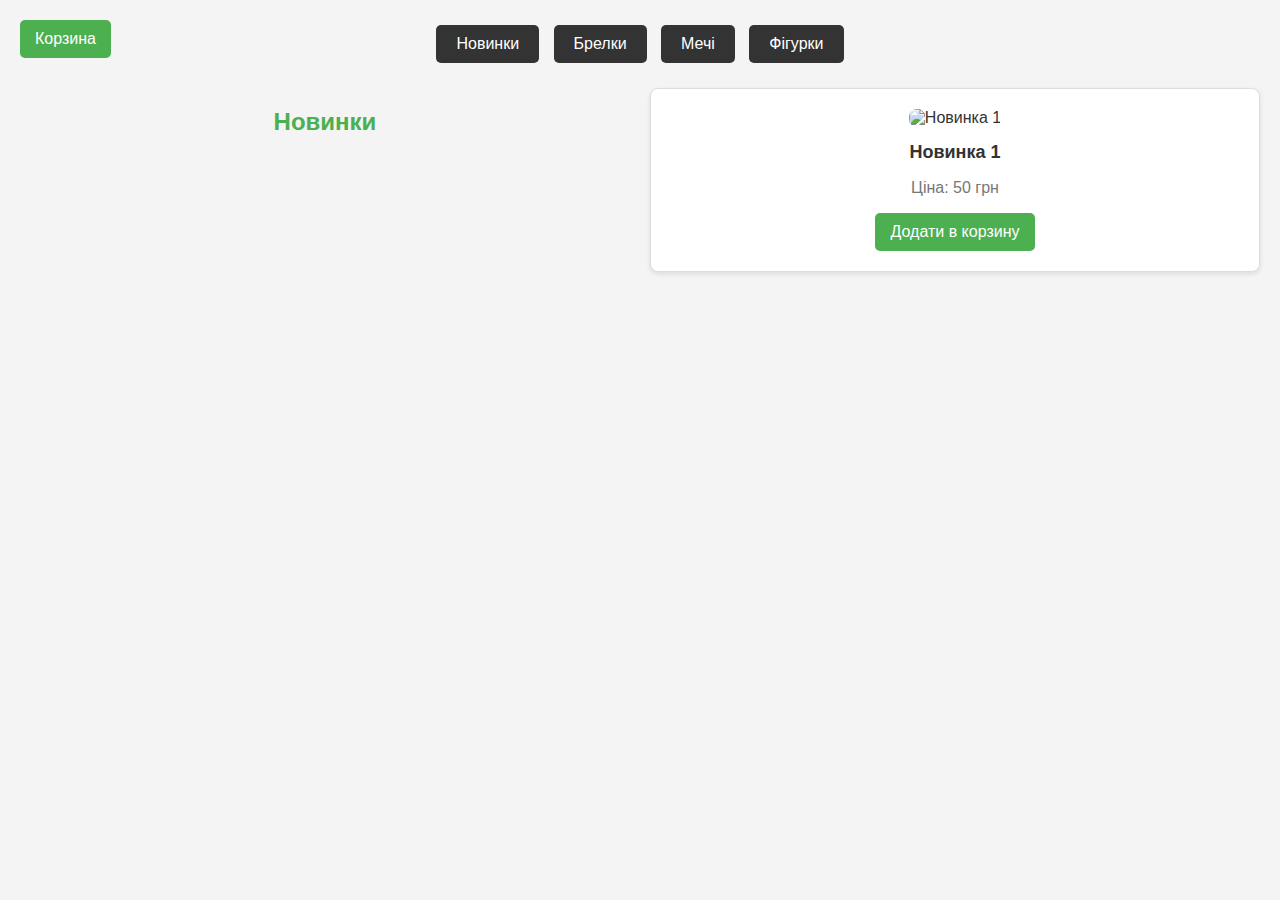
==== index.html @ 8b18065f "Update index.html" ====
<!DOCTYPE html>
<html lang="en">
<head>
    <meta charset="UTF-8">
    <meta name="viewport" content="width=device-width, initial-scale=1.0">
    <title>Магазин</title>
    <style>
        /* Основні стилі */
        body {
            font-family: Arial, sans-serif;
            margin: 0;
            padding: 0;
            background-color: #f4f4f4;
            color: #333;
        }

        h2 {
            color: #4CAF50;
            text-align: center;
            margin-top: 20px;
        }

        .category.active {
            display: grid;
            grid-template-columns: repeat(auto-fit, minmax(200px, 1fr));
            gap: 20px;
            margin: 20px;
        }

        .category {
            display: none;
        }

        .product {
            background-color: #fff;
            border: 1px solid #ddd;
            border-radius: 8px;
            box-shadow: 0 2px 5px rgba(0, 0, 0, 0.1);
            padding: 20px;
            text-align: center;
        }

        .product img {
            max-width: 100%;
            height: auto;
            border-radius: 8px;
        }

        .product h3 {
            font-size: 18px;
            margin: 15px 0 10px;
            color: #333;
        }

        .product p {
            color: #777;
        }

        .product button {
            background-color: #4CAF50;
            color: white;
            border: none;
            padding: 10px 15px;
            cursor: pointer;
            border-radius: 5px;
            font-size: 16px;
        }

        .product button:hover {
            background-color: #45a049;
        }

        /* Категорії кнопки */
        #categories {
            text-align: center;
            margin-top: 20px;
        }

        #categories button {
            background-color: #333;
            color: white;
            border: none;
            padding: 10px 20px;
            cursor: pointer;
            margin: 5px;
            border-radius: 5px;
            font-size: 16px;
        }

        #categories button:hover {
            background-color: #555;
        }

        /* Корзина */
        .cart {
            position: fixed;
            top: 20px;
            right: 20px;
            background-color: #fff;
            border: 1px solid #ddd;
            border-radius: 8px;
            padding: 20px;
            box-shadow: 0 2px 10px rgba(0, 0, 0, 0.2);
            width: 250px;
            display: none;
            z-index: 10;
        }

        .cart h2 {
            color: #4CAF50;
            margin: 0 0 10px;
            font-size: 20px;
        }

        .cart-item {
            margin-bottom: 10px;
            display: flex;
            justify-content: space-between;
            align-items: center;
        }

        .cart-item p {
            margin: 0;
            font-size: 14px;
        }

        .cart-button {
            position: fixed;
            top: 20px;
            left: 20px;
            background-color: #4CAF50;
            color: white;
            border: none;
            padding: 10px 15px;
            cursor: pointer;
            border-radius: 5px;
            font-size: 16px;
        }

        .cart-button:hover {
            background-color: #45a049;
        }

        .total {
            font-weight: bold;
            margin-top: 20px;
        }
    </style>
</head>
<body>

<!-- Кнопка для перегляду корзини -->
<button class="cart-button" onclick="toggleCart()">Корзина</button>

<!-- Розділ для категорій -->
<div id="categories">
    <button onclick="showCategory('new')">Новинки</button>
    <button onclick="showCategory('keychains')">Брелки</button>
    <button onclick="showCategory('swords')">Мечі</button>
    <button onclick="showCategory('figures')">Фігурки</button>
</div>

<!-- Корзина -->
<div class="cart" id="cart">
    <h2>Корзина</h2>
    <div id="cart-items"></div>
    <p class="total"><strong>Загальна сума:</strong> <span id="total-price">0 грн</span></p>
</div>

<!-- Категорії товарів -->
<div id="new" class="category active">
    <h2>Новинки</h2>
    <div class="products">
        <div class="product">
            <img src="https://via.placeholder.com/150" alt="Новинка 1">
            <h3>Новинка 1</h3>
            <p>Ціна: 50 грн</p>
            <button onclick="addToCart('Новинка 1', 50)">Додати в корзину</button>
        </div>
    </div>
</div>

<div id="keychains" class="category">
    <h2>Брелки</h2>
    <div class="products">
        <!-- Товари з категорії "Брелки" -->
        <div class="product">
            <img src="https://via.placeholder.com/150" alt="Фотоапарат">
            <h3>Фотоапарат</h3>
            <p>Ціна: 20 грн</p>
            <button onclick="addToCart('Фотоапарат', 20)">Додати в корзину</button>
        </div>
        <div class="product">
            <img src="https://via.placeholder.com/150" alt="Молот Тора">
            <h3>Молот Тора</h3>
            <p>Ціна: 15 грн</p>
            <button onclick="addToCart('Молот Тора', 15)">Додати в корзину</button>
        </div>
        <!-- Додай інші товари тут -->
    </div>
</div>

<div id="swords" class="category">
    <h2>Мечі</h2>
    <div class="products">
        <!-- Товари з категорії "Мечі" -->
        <div class="product">
            <img src="https://via.placeholder.com/150" alt="Меч 1">
            <h3>Меч 1</h3>
            <p>Ціна: 100 грн</p>
            <button onclick="addToCart('Меч 1', 100)">Додати в корзину</button>
        </div>
    </div>
</div>

<div id="figures" class="category">
    <h2>Фігурки</h2>
    <div class="products">
        <!-- Товари з категорії "Фігурки" -->
        <div class="product">
            <img src="https://via.placeholder.com/150" alt="Фігурка 1">
            <h3>Фігурка 1</h3>
            <п>Ціна: 200 грн</п>
            <button onclick="addToCart('Фігурка 1', 200)">Додати в корзину</button>
        </div>
    </div>
</div>

<script>
    let cart = [];

    function showCategory(categoryId) {
        let categories = document.querySelectorAll('.category');
        categories.forEach(category => {
            category.classList.remove('active');
        });
        document.getElementById(categoryId).classList.add('active');
    }

    function toggleCart() {
        let cartElement = document.getElementById('cart');
        if (cartElement.style.display === 'none') {
            cartElement.style.display = 'block';
        } else {
            cartElement.style.display = 'none';
        }
    }

    function addToCart(itemName, itemPrice) {
        cart.push({ name: itemName, price: itemPrice });
        updateCart();
    }

    function updateCart() {
        let cartItems = document.getElementById('cart-items');
        cartItems.innerHTML = ''; // Очистити корзину перед оновленням
        let totalPrice = 0;

        cart.forEach(item => {
            let cartItem = document.createElement('div');
            cartItem.classList.add('cart-item');
            cartItem.innerHTML = `<p>${item.name}</p><p>${item.price} грн</p>`;
            cartItems.appendChild(cartItem);
            totalPrice += item.price;
        });

        document.getElementById('total-price').innerText = totalPrice + ' грн';
    }

    // Встановлюємо "Новинки" активною категорією при завантаженні сторінки
    document.addEventListener("DOMContentLoaded", function () {
        showCategory('new');
    });
</script>

</body>
</html>
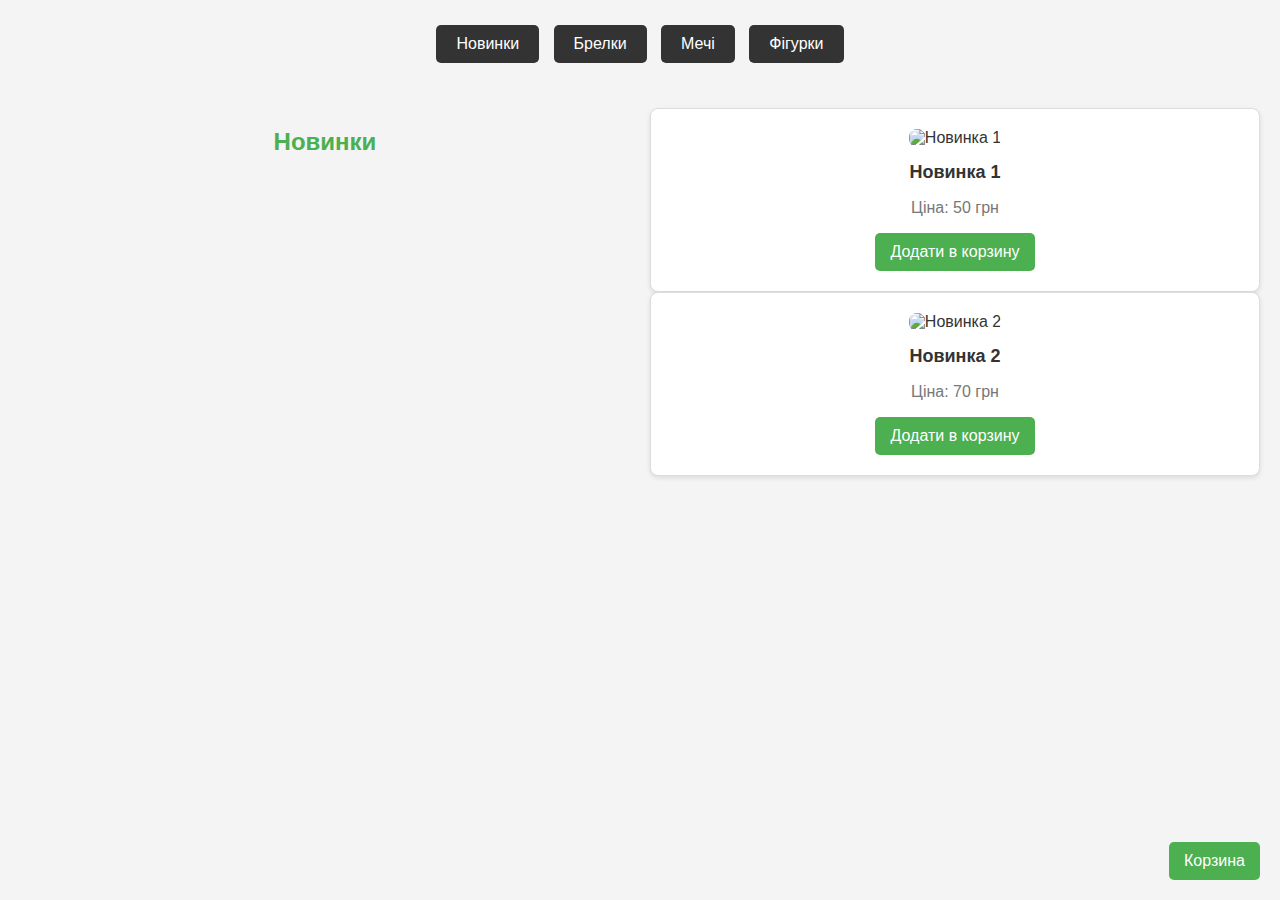
==== commit 8f26be53: "Update index.html" ====
--- a/index.html
+++ b/index.html
@@ -74,6 +74,7 @@
         #categories {
             text-align: center;
             margin-top: 20px;
+            padding-bottom: 20px;
         }
 
         #categories button {
@@ -94,7 +95,7 @@
         /* Корзина */
         .cart {
             position: fixed;
-            top: 20px;
+            top: 100px;
             right: 20px;
             background-color: #fff;
             border: 1px solid #ddd;
@@ -126,8 +127,8 @@
 
         .cart-button {
             position: fixed;
-            top: 20px;
-            left: 20px;
+            bottom: 20px;
+            right: 20px;
             background-color: #4CAF50;
             color: white;
             border: none;
@@ -135,6 +136,7 @@
             cursor: pointer;
             border-radius: 5px;
             font-size: 16px;
+            z-index: 100;
         }
 
         .cart-button:hover {
@@ -177,13 +179,18 @@
             <p>Ціна: 50 грн</p>
             <button onclick="addToCart('Новинка 1', 50)">Додати в корзину</button>
         </div>
+        <div class="product">
+            <img src="https://via.placeholder.com/150" alt="Новинка 2">
+            <h3>Новинка 2</h3>
+            <p>Ціна: 70 грн</p>
+            <button onclick="addToCart('Новинка 2', 70)">Додати в корзину</button>
+        </div>
     </div>
 </div>
 
 <div id="keychains" class="category">
     <h2>Брелки</h2>
     <div class="products">
-        <!-- Товари з категорії "Брелки" -->
         <div class="product">
             <img src="https://via.placeholder.com/150" alt="Фотоапарат">
             <h3>Фотоапарат</h3>
@@ -196,27 +203,42 @@
             <p>Ціна: 15 грн</p>
             <button onclick="addToCart('Молот Тора', 15)">Додати в корзину</button>
         </div>
-        <!-- Додай інші товари тут -->
+        <div class="product">
+            <img src="https://via.placeholder.com/150" alt="Batman">
+            <h3>Batman</h3>
+            <p>Ціна: 15 грн</p>
+            <button onclick="addToCart('Batman', 15)">Додати в корзину</button>
+        </div>
+        <div class="product">
+            <img src="https://via.placeholder.com/150" alt="Кріпер">
+            <h3>Кріпер</h3>
+            <p>Ціна: 25 грн</p>
+            <button onclick="addToCart('Кріпер', 25)">Додати в корзину</button>
+        </div>
     </div>
 </div>
 
 <div id="swords" class="category">
     <h2>Мечі</h2>
     <div class="products">
-        <!-- Товари з категорії "Мечі" -->
         <div class="product">
             <img src="https://via.placeholder.com/150" alt="Меч 1">
             <h3>Меч 1</h3>
             <p>Ціна: 100 грн</p>
             <button onclick="addToCart('Меч 1', 100)">Додати в корзину</button>
         </div>
+        <div class="product">
+            <img src="https://via.placeholder.com/150" alt="Меч 2">
+            <h3>Меч 2</h3>
+            <п>Ціна: 120 грн</п>
+            <button onclick="addToCart('Меч 2', 120)">Додати в корзину</button>
+        </div>
     </div>
 </div>
 
 <div id="figures" class="category">
     <h2>Фігурки</h2>
     <div class="products">
-        <!-- Товари з категорії "Фігурки" -->
         <div class="product">
             <img src="https://via.placeholder.com/150" alt="Фігурка 1">
             <h3>Фігурка 1</h3>
@@ -239,7 +261,7 @@
 
     function toggleCart() {
         let cartElement = document.getElementById('cart');
-        if (cartElement.style.display === 'none') {
+        if (cartElement.style.display === 'none' || cartElement.style.display === '') {
             cartElement.style.display = 'block';
         } else {
             cartElement.style.display = 'none';
@@ -267,8 +289,8 @@
         document.getElementById('total-price').innerText = totalPrice + ' грн';
     }
 
-    // Встановлюємо "Новинки" активною категорією при завантаженні сторінки
-    document.addEventListener("DOMContentLoaded", function () {
+    // Встановлюємо категорію "Новинки" як активну за замовчуванням
+    document.addEventListener('DOMContentLoaded', () => {
         showCategory('new');
     });
 </script>
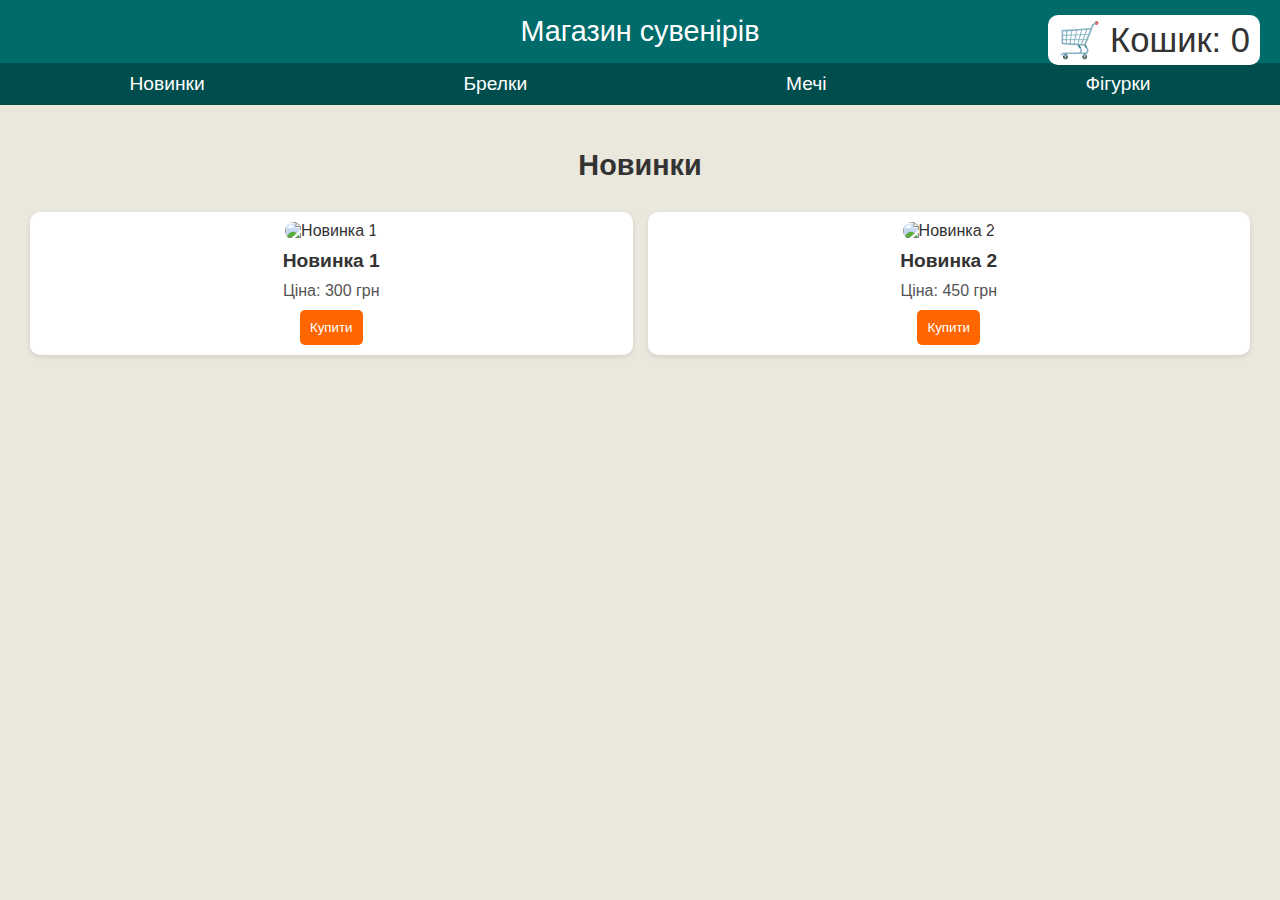
==== commit b99a2c00: "Update index.html" ====
--- a/index.html
+++ b/index.html
@@ -3,187 +3,127 @@
 <head>
     <meta charset="UTF-8">
     <meta name="viewport" content="width=device-width, initial-scale=1.0">
-    <title>Магазин</title>
+    <title>Магазин сувенірів</title>
     <style>
-        /* Основні стилі */
         body {
             font-family: Arial, sans-serif;
             margin: 0;
             padding: 0;
-            background-color: #f4f4f4;
+            background-color: #eae7dc;
             color: #333;
         }
-
-        h2 {
-            color: #4CAF50;
+        header {
+            background-color: #006b6b;
+            color: #fff;
+            padding: 15px;
             text-align: center;
-            margin-top: 20px;
+            font-size: 1.8em;
+            position: relative;
         }
-
-        .category.active {
-            display: grid;
-            grid-template-columns: repeat(auto-fit, minmax(200px, 1fr));
-            gap: 20px;
-            margin: 20px;
+        nav {
+            display: flex;
+            justify-content: space-around;
+            background-color: #004d4d;
+            padding: 10px 0;
         }
-
+        nav a {
+            color: white;
+            text-decoration: none;
+            font-size: 1.2em;
+            cursor: pointer;
+        }
+        nav a:hover {
+            color: #ffcc00;
+        }
+        .cart {
+            position: absolute;
+            top: 15px;
+            right: 20px;
+            font-size: 1.2em;
+            background-color: #fff;
+            padding: 5px 10px;
+            border-radius: 10px;
+            color: #333;
+        }
         .category {
+            padding: 20px;
+            text-align: center;
             display: none;
         }
-
+        .category.active {
+            display: block;
+        }
+        .category h2 {
+            font-size: 1.8em;
+            margin-bottom: 20px;
+        }
+        .products {
+            display: grid;
+            grid-template-columns: repeat(auto-fit, minmax(150px, 1fr));
+            gap: 15px;
+            padding: 10px;
+        }
         .product {
-            background-color: #fff;
-            border: 1px solid #ddd;
-            border-radius: 8px;
-            box-shadow: 0 2px 5px rgba(0, 0, 0, 0.1);
-            padding: 20px;
+            background-color: #ffffff;
+            border-radius: 10px;
+            box-shadow: 0 2px 5px rgba(0,0,0,0.1);
+            padding: 10px;
             text-align: center;
         }
-
         .product img {
             max-width: 100%;
             height: auto;
-            border-radius: 8px;
+            border-radius: 10px;
         }
-
         .product h3 {
-            font-size: 18px;
-            margin: 15px 0 10px;
-            color: #333;
+            font-size: 1.2em;
+            margin: 10px 0;
         }
-
         .product p {
-            color: #777;
+            font-size: 1em;
+            margin: 10px 0;
+            color: #555;
         }
-
         .product button {
-            background-color: #4CAF50;
+            background-color: #ff6600;
             color: white;
             border: none;
-            padding: 10px 15px;
+            padding: 10px;
+            border-radius: 5px;
             cursor: pointer;
-            border-radius: 5px;
-            font-size: 16px;
         }
-
         .product button:hover {
-            background-color: #45a049;
-        }
-
-        /* Категорії кнопки */
-        #categories {
-            text-align: center;
-            margin-top: 20px;
-            padding-bottom: 20px;
-        }
-
-        #categories button {
-            background-color: #333;
-            color: white;
-            border: none;
-            padding: 10px 20px;
-            cursor: pointer;
-            margin: 5px;
-            border-radius: 5px;
-            font-size: 16px;
-        }
-
-        #categories button:hover {
-            background-color: #555;
-        }
-
-        /* Корзина */
-        .cart {
-            position: fixed;
-            top: 100px;
-            right: 20px;
-            background-color: #fff;
-            border: 1px solid #ddd;
-            border-radius: 8px;
-            padding: 20px;
-            box-shadow: 0 2px 10px rgba(0, 0, 0, 0.2);
-            width: 250px;
-            display: none;
-            z-index: 10;
-        }
-
-        .cart h2 {
-            color: #4CAF50;
-            margin: 0 0 10px;
-            font-size: 20px;
-        }
-
-        .cart-item {
-            margin-bottom: 10px;
-            display: flex;
-            justify-content: space-between;
-            align-items: center;
-        }
-
-        .cart-item p {
-            margin: 0;
-            font-size: 14px;
-        }
-
-        .cart-button {
-            position: fixed;
-            bottom: 20px;
-            right: 20px;
-            background-color: #4CAF50;
-            color: white;
-            border: none;
-            padding: 10px 15px;
-            cursor: pointer;
-            border-radius: 5px;
-            font-size: 16px;
-            z-index: 100;
-        }
-
-        .cart-button:hover {
-            background-color: #45a049;
-        }
-
-        .total {
-            font-weight: bold;
-            margin-top: 20px;
+            background-color: #ff9933;
         }
     </style>
 </head>
 <body>
 
-<!-- Кнопка для перегляду корзини -->
-<button class="cart-button" onclick="toggleCart()">Корзина</button>
+<header>Магазин сувенірів
+    <div class="cart">🛒 Кошик: <span id="cart-count">0</span></div>
+</header>
 
-<!-- Розділ для категорій -->
-<div id="categories">
-    <button onclick="showCategory('new')">Новинки</button>
-    <button onclick="showCategory('keychains')">Брелки</button>
-    <button onclick="showCategory('swords')">Мечі</button>
-    <button onclick="showCategory('figures')">Фігурки</button>
-</div>
+<nav>
+    <a onclick="showCategory('new')">Новинки</a>
+    <a onclick="showCategory('keychains')">Брелки</a>
+    <a onclick="showCategory('swords')">Мечі</a>
+    <a onclick="showCategory('figures')">Фігурки</a>
+</nav>
 
-<!-- Корзина -->
-<div class="cart" id="cart">
-    <h2>Корзина</h2>
-    <div id="cart-items"></div>
-    <p class="total"><strong>Загальна сума:</strong> <span id="total-price">0 грн</span></p>
-</div>
-
-<!-- Категорії товарів -->
 <div id="new" class="category active">
     <h2>Новинки</h2>
     <div class="products">
         <div class="product">
             <img src="https://via.placeholder.com/150" alt="Новинка 1">
             <h3>Новинка 1</h3>
-            <p>Ціна: 50 грн</p>
-            <button onclick="addToCart('Новинка 1', 50)">Додати в корзину</button>
+            <p>Ціна: 300 грн</p>
+            <button onclick="addToCart()">Купити</button>
         </div>
         <div class="product">
             <img src="https://via.placeholder.com/150" alt="Новинка 2">
             <h3>Новинка 2</h3>
-            <p>Ціна: 70 грн</p>
-            <button onclick="addToCart('Новинка 2', 70)">Додати в корзину</button>
+            <p>Ціна: 450 грн</p>
+            <button onclick="addToCart()">Купити</button>
         </div>
     </div>
 </div>
@@ -191,66 +131,25 @@
 <div id="keychains" class="category">
     <h2>Брелки</h2>
     <div class="products">
-        <div class="product">
-            <img src="https://via.placeholder.com/150" alt="Фотоапарат">
-            <h3>Фотоапарат</h3>
-            <p>Ціна: 20 грн</p>
-            <button onclick="addToCart('Фотоапарат', 20)">Додати в корзину</button>
-        </div>
-        <div class="product">
-            <img src="https://via.placeholder.com/150" alt="Молот Тора">
-            <h3>Молот Тора</h3>
-            <p>Ціна: 15 грн</p>
-            <button onclick="addToCart('Молот Тора', 15)">Додати в корзину</button>
-        </div>
-        <div class="product">
-            <img src="https://via.placeholder.com/150" alt="Batman">
-            <h3>Batman</h3>
-            <p>Ціна: 15 грн</p>
-            <button onclick="addToCart('Batman', 15)">Додати в корзину</button>
-        </div>
-        <div class="product">
-            <img src="https://via.placeholder.com/150" alt="Кріпер">
-            <h3>Кріпер</h3>
-            <p>Ціна: 25 грн</p>
-            <button onclick="addToCart('Кріпер', 25)">Додати в корзину</button>
-        </div>
+        <!-- Брелки сюди -->
     </div>
 </div>
 
 <div id="swords" class="category">
     <h2>Мечі</h2>
     <div class="products">
-        <div class="product">
-            <img src="https://via.placeholder.com/150" alt="Меч 1">
-            <h3>Меч 1</h3>
-            <p>Ціна: 100 грн</p>
-            <button onclick="addToCart('Меч 1', 100)">Додати в корзину</button>
-        </div>
-        <div class="product">
-            <img src="https://via.placeholder.com/150" alt="Меч 2">
-            <h3>Меч 2</h3>
-            <п>Ціна: 120 грн</п>
-            <button onclick="addToCart('Меч 2', 120)">Додати в корзину</button>
-        </div>
+        <!-- Мечі сюди -->
     </div>
 </div>
 
 <div id="figures" class="category">
     <h2>Фігурки</h2>
     <div class="products">
-        <div class="product">
-            <img src="https://via.placeholder.com/150" alt="Фігурка 1">
-            <h3>Фігурка 1</h3>
-            <п>Ціна: 200 грн</п>
-            <button onclick="addToCart('Фігурка 1', 200)">Додати в корзину</button>
-        </div>
+        <!-- Фігурки сюди -->
     </div>
 </div>
 
 <script>
-    let cart = [];
-
     function showCategory(categoryId) {
         let categories = document.querySelectorAll('.category');
         categories.forEach(category => {
@@ -259,38 +158,13 @@
         document.getElementById(categoryId).classList.add('active');
     }
 
-    function toggleCart() {
-        let cartElement = document.getElementById('cart');
-        if (cartElement.style.display === 'none' || cartElement.style.display === '') {
-            cartElement.style.display = 'block';
-        } else {
-            cartElement.style.display = 'none';
-        }
+    let cartCount = 0;
+    function addToCart() {
+        cartCount++;
+        document.getElementById('cart-count').textContent = cartCount;
     }
 
-    function addToCart(itemName, itemPrice) {
-        cart.push({ name: itemName, price: itemPrice });
-        updateCart();
-    }
-
-    function updateCart() {
-        let cartItems = document.getElementById('cart-items');
-        cartItems.innerHTML = ''; // Очистити корзину перед оновленням
-        let totalPrice = 0;
-
-        cart.forEach(item => {
-            let cartItem = document.createElement('div');
-            cartItem.classList.add('cart-item');
-            cartItem.innerHTML = `<p>${item.name}</p><p>${item.price} грн</p>`;
-            cartItems.appendChild(cartItem);
-            totalPrice += item.price;
-        });
-
-        document.getElementById('total-price').innerText = totalPrice + ' грн';
-    }
-
-    // Встановлюємо категорію "Новинки" як активну за замовчуванням
-    document.addEventListener('DOMContentLoaded', () => {
+    document.addEventListener("DOMContentLoaded", function () {
         showCategory('new');
     });
 </script>
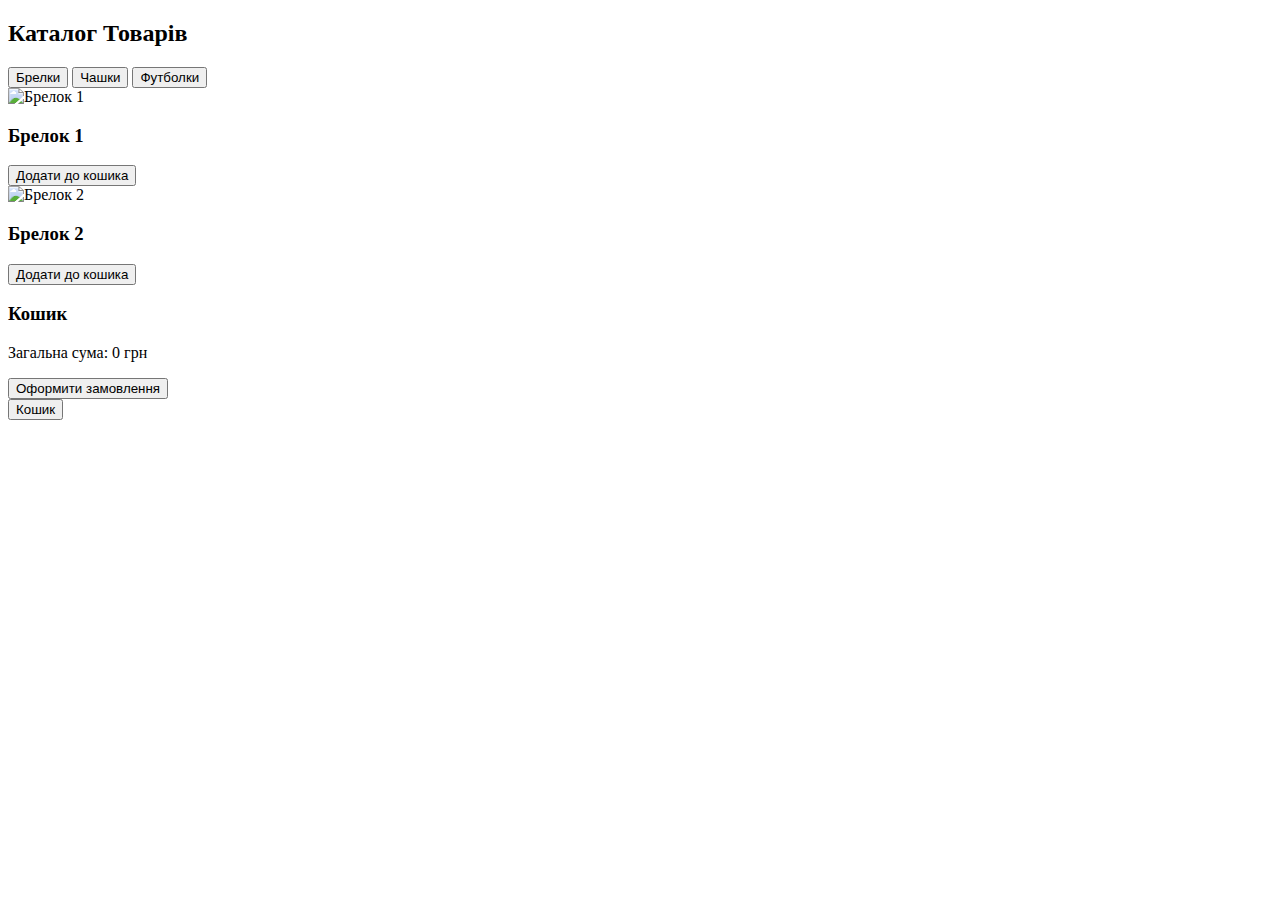
==== commit 51a015e6: "Update index.html" ====
--- a/index.html
+++ b/index.html
@@ -1,173 +1,45 @@
 <!DOCTYPE html>
-<html lang="en">
+<html lang="uk">
 <head>
     <meta charset="UTF-8">
     <meta name="viewport" content="width=device-width, initial-scale=1.0">
-    <title>Магазин сувенірів</title>
-    <style>
-        body {
-            font-family: Arial, sans-serif;
-            margin: 0;
-            padding: 0;
-            background-color: #eae7dc;
-            color: #333;
-        }
-        header {
-            background-color: #006b6b;
-            color: #fff;
-            padding: 15px;
-            text-align: center;
-            font-size: 1.8em;
-            position: relative;
-        }
-        nav {
-            display: flex;
-            justify-content: space-around;
-            background-color: #004d4d;
-            padding: 10px 0;
-        }
-        nav a {
-            color: white;
-            text-decoration: none;
-            font-size: 1.2em;
-            cursor: pointer;
-        }
-        nav a:hover {
-            color: #ffcc00;
-        }
-        .cart {
-            position: absolute;
-            top: 15px;
-            right: 20px;
-            font-size: 1.2em;
-            background-color: #fff;
-            padding: 5px 10px;
-            border-radius: 10px;
-            color: #333;
-        }
-        .category {
-            padding: 20px;
-            text-align: center;
-            display: none;
-        }
-        .category.active {
-            display: block;
-        }
-        .category h2 {
-            font-size: 1.8em;
-            margin-bottom: 20px;
-        }
-        .products {
-            display: grid;
-            grid-template-columns: repeat(auto-fit, minmax(150px, 1fr));
-            gap: 15px;
-            padding: 10px;
-        }
-        .product {
-            background-color: #ffffff;
-            border-radius: 10px;
-            box-shadow: 0 2px 5px rgba(0,0,0,0.1);
-            padding: 10px;
-            text-align: center;
-        }
-        .product img {
-            max-width: 100%;
-            height: auto;
-            border-radius: 10px;
-        }
-        .product h3 {
-            font-size: 1.2em;
-            margin: 10px 0;
-        }
-        .product p {
-            font-size: 1em;
-            margin: 10px 0;
-            color: #555;
-        }
-        .product button {
-            background-color: #ff6600;
-            color: white;
-            border: none;
-            padding: 10px;
-            border-radius: 5px;
-            cursor: pointer;
-        }
-        .product button:hover {
-            background-color: #ff9933;
-        }
-    </style>
+    <title>Неоновий Магазин</title>
+    <!-- Підключаємо CSS-файл -->
+    <link rel="stylesheet" href="style.css">
 </head>
 <body>
+    <h2>Каталог Товарів</h2>
+    
+    <div id="categories">
+        <button onclick="filterProducts('keychains')">Брелки</button>
+        <button onclick="filterProducts('mugs')">Чашки</button>
+        <button onclick="filterProducts('tshirts')">Футболки</button>
+    </div>
+    
+    <div class="products">
+        <div class="product" data-category="keychains">
+            <img src="image1.jpg" alt="Брелок 1">
+            <h3>Брелок 1</h3>
+            <button onclick="addToCart('Брелок 1', 100)">Додати до кошика</button>
+        </div>
+        <div class="product" data-category="keychains">
+            <img src="image2.jpg" alt="Брелок 2">
+            <h3>Брелок 2</h3>
+            <button onclick="addToCart('Брелок 2', 150)">Додати до кошика</button>
+        </div>
+        <!-- Інші товари -->
+    </div>
 
-<header>Магазин сувенірів
-    <div class="cart">🛒 Кошик: <span id="cart-count">0</span></div>
-</header>
+    <div class="cart">
+        <h3>Кошик</h3>
+        <div id="cart-items"></div>
+        <p id="total-price">Загальна сума: 0 грн</p>
+        <button onclick="checkout()">Оформити замовлення</button>
+    </div>
 
-<nav>
-    <a onclick="showCategory('new')">Новинки</a>
-    <a onclick="showCategory('keychains')">Брелки</a>
-    <a onclick="showCategory('swords')">Мечі</a>
-    <a onclick="showCategory('figures')">Фігурки</a>
-</nav>
+    <button class="cart-button" onclick="toggleCart()">Кошик</button>
 
-<div id="new" class="category active">
-    <h2>Новинки</h2>
-    <div class="products">
-        <div class="product">
-            <img src="https://via.placeholder.com/150" alt="Новинка 1">
-            <h3>Новинка 1</h3>
-            <p>Ціна: 300 грн</p>
-            <button onclick="addToCart()">Купити</button>
-        </div>
-        <div class="product">
-            <img src="https://via.placeholder.com/150" alt="Новинка 2">
-            <h3>Новинка 2</h3>
-            <p>Ціна: 450 грн</p>
-            <button onclick="addToCart()">Купити</button>
-        </div>
-    </div>
-</div>
-
-<div id="keychains" class="category">
-    <h2>Брелки</h2>
-    <div class="products">
-        <!-- Брелки сюди -->
-    </div>
-</div>
-
-<div id="swords" class="category">
-    <h2>Мечі</h2>
-    <div class="products">
-        <!-- Мечі сюди -->
-    </div>
-</div>
-
-<div id="figures" class="category">
-    <h2>Фігурки</h2>
-    <div class="products">
-        <!-- Фігурки сюди -->
-    </div>
-</div>
-
-<script>
-    function showCategory(categoryId) {
-        let categories = document.querySelectorAll('.category');
-        categories.forEach(category => {
-            category.classList.remove('active');
-        });
-        document.getElementById(categoryId).classList.add('active');
-    }
-
-    let cartCount = 0;
-    function addToCart() {
-        cartCount++;
-        document.getElementById('cart-count').textContent = cartCount;
-    }
-
-    document.addEventListener("DOMContentLoaded", function () {
-        showCategory('new');
-    });
-</script>
-
+    <!-- Підключаємо JavaScript-файл -->
+    <script src="script.js"></script>
 </body>
-</html>
+</html>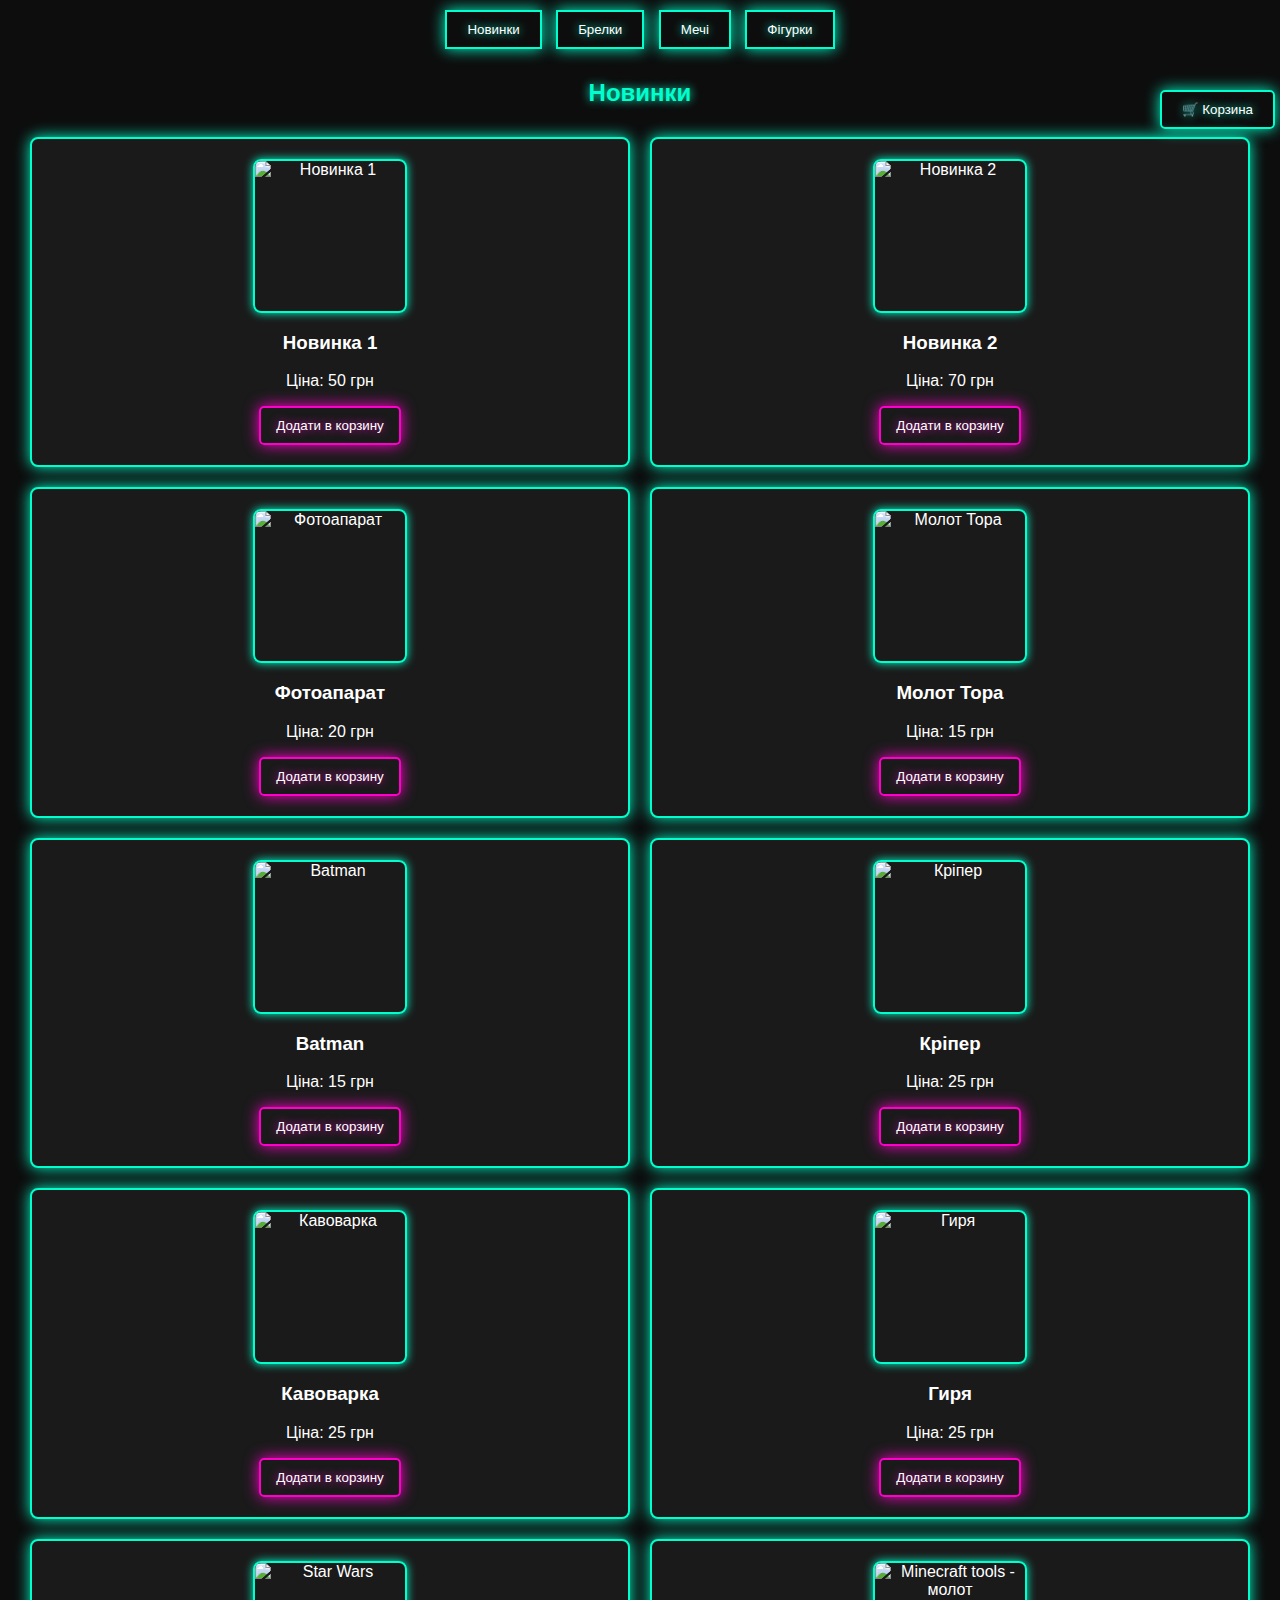
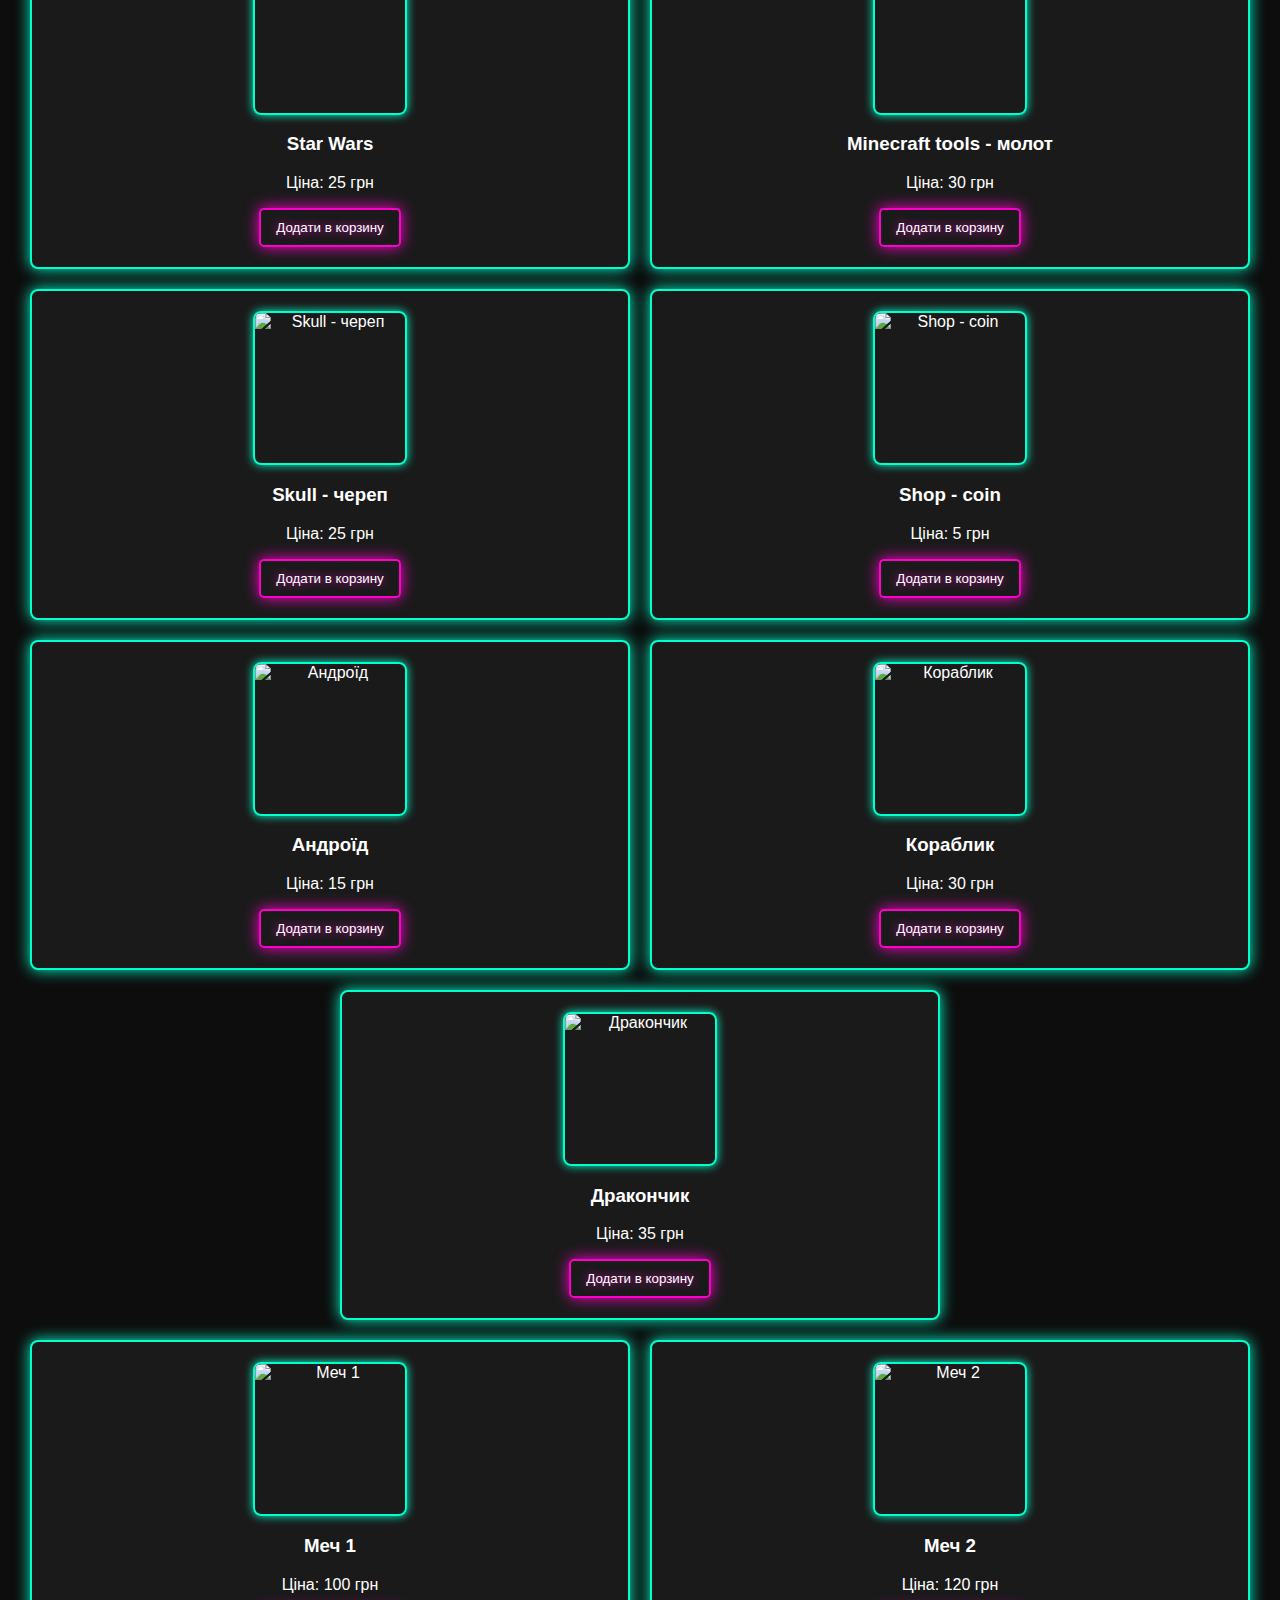
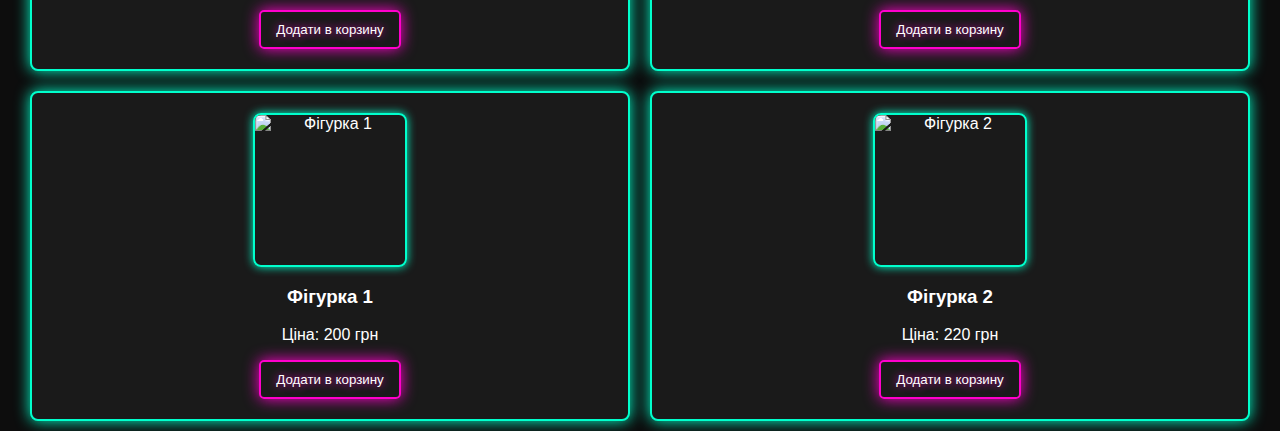
==== commit bcd1b571: "Update index.html" ====
--- a/index.html
+++ b/index.html
@@ -1,45 +1,167 @@
 <!DOCTYPE html>
-<html lang="uk">
+<html lang="en">
 <head>
     <meta charset="UTF-8">
     <meta name="viewport" content="width=device-width, initial-scale=1.0">
     <title>Неоновий Магазин</title>
-    <!-- Підключаємо CSS-файл -->
     <link rel="stylesheet" href="style.css">
 </head>
 <body>
-    <h2>Каталог Товарів</h2>
-    
-    <div id="categories">
-        <button onclick="filterProducts('keychains')">Брелки</button>
-        <button onclick="filterProducts('mugs')">Чашки</button>
-        <button onclick="filterProducts('tshirts')">Футболки</button>
+
+<!-- Кнопка для перегляду корзини -->
+<div id="categories">
+    <button onclick="showCategory('new')">Новинки</button>
+    <button class="cart-button" id="cart-button" onclick="showCategory('cart')">🛒 Корзина</button>
+    <button onclick="showCategory('keychains')">Брелки</button>
+    <button onclick="showCategory('swords')">Мечі</button>
+    <button onclick="showCategory('figures')">Фігурки</button>
+</div>
+
+<!-- Заголовок категорії -->
+<h2 id="category-title">Новинки</h2>
+
+<!-- Категорії товарів -->
+<div id="new" class="category active">
+    <div class="products">
+        <div class="product">
+            <img src="https://via.placeholder.com/150" alt="Новинка 1">
+            <h3>Новинка 1</h3>
+            <p>Ціна: 50 грн</p>
+            <button onclick="addToCart('Новинка 1', 50)">Додати в корзину</button>
+        </div>
+        <div class="product">
+            <img src="https://via.placeholder.com/150" alt="Новинка 2">
+            <h3>Новинка 2</h3>
+            <p>Ціна: 70 грн</p>
+            <button onclick="addToCart('Новинка 2', 70)">Додати в корзину</button>
+        </div>
     </div>
-    
+</div>
+
+<div id="keychains" class="category">
     <div class="products">
-        <div class="product" data-category="keychains">
-            <img src="image1.jpg" alt="Брелок 1">
-            <h3>Брелок 1</h3>
-            <button onclick="addToCart('Брелок 1', 100)">Додати до кошика</button>
+        <div class="product">
+            <img src="https://via.placeholder.com/150" alt="Фотоапарат">
+            <h3>Фотоапарат</h3>
+            <p>Ціна: 20 грн</p>
+            <button onclick="addToCart('Фотоапарат', 20)">Додати в корзину</button>
         </div>
-        <div class="product" data-category="keychains">
-            <img src="image2.jpg" alt="Брелок 2">
-            <h3>Брелок 2</h3>
-            <button onclick="addToCart('Брелок 2', 150)">Додати до кошика</button>
+        <div class="product">
+            <img src="https://via.placeholder.com/150" alt="Молот Тора">
+            <h3>Молот Тора</h3>
+            <p>Ціна: 15 грн</p>
+            <button onclick="addToCart('Молот Тора', 15)">Додати в корзину</button>
         </div>
-        <!-- Інші товари -->
+        <div class="product">
+            <img src="https://via.placeholder.com/150" alt="Batman">
+            <h3>Batman</h3>
+            <p>Ціна: 15 грн</p>
+            <button onclick="addToCart('Batman', 15)">Додати в корзину</button>
+        </div>
+        <div class="product">
+            <img src="https://via.placeholder.com/150" alt="Кріпер">
+            <h3>Кріпер</h3>
+            <p>Ціна: 25 грн</p>
+            <button onclick="addToCart('Кріпер', 25)">Додати в корзину</button>
+        </div>
+        <div class="product">
+            <img src="https://via.placeholder.com/150" alt="Кавоварка">
+            <h3>Кавоварка</h3>
+            <p>Ціна: 25 грн</p>
+            <button onclick="addToCart('Кавоварка', 25)">Додати в корзину</button>
+        </div>
+        <div class="product">
+            <img src="https://via.placeholder.com/150" alt="Гиря">
+            <h3>Гиря</h3>
+            <p>Ціна: 25 грн</p>
+            <button onclick="addToCart('Гиря', 25)">Додати в корзину</button>
+        </div>
+        <div class="product">
+            <img src="https://via.placeholder.com/150" alt="Star Wars">
+            <h3>Star Wars</h3>
+            <p>Ціна: 25 грн</p>
+            <button onclick="addToCart('Star Wars', 25)">Додати в корзину</button>
+        </div>
+        <div class="product">
+            <img src="https://via.placeholder.com/150" alt="Minecraft tools - молот">
+            <h3>Minecraft tools - молот</h3>
+            <p>Ціна: 30 грн</p>
+            <button onclick="addToCart('Minecraft tools - молот', 30)">Додати в корзину</button>
+        </div>
+        <!-- Інші брелки -->
+        <div class="product">
+            <img src="https://via.placeholder.com/150" alt="Skull - череп">
+            <h3>Skull - череп</h3>
+            <p>Ціна: 25 грн</p>
+            <button onclick="addToCart('Skull - череп', 25)">Додати в корзину</button>
+        </div>
+        <div class="product">
+            <img src="https://via.placeholder.com/150" alt="Shop - coin">
+            <h3>Shop - coin</h3>
+            <p>Ціна: 5 грн</p>
+            <button onclick="addToCart('Shop - coin', 5)">Додати в корзину</button>
+        </div>
+        <div class="product">
+            <img src="https://via.placeholder.com/150" alt="Андроїд">
+            <h3>Андроїд</h3>
+            <p>Ціна: 15 грн</p>
+            <button onclick="addToCart('Андроїд', 15)">Додати в корзину</button>
+        </div>
+        <div class="product">
+            <img src="https://via.placeholder.com/150" alt="Кораблик">
+            <h3>Кораблик</h3>
+            <p>Ціна: 30 грн</p>
+            <button onclick="addToCart('Кораблик', 30)">Додати в корзину</button>
+        </div>
+        <div class="product">
+            <img src="https://via.placeholder.com/150" alt="Дракончик">
+            <h3>Дракончик</h3>
+            <p>Ціна: 35 грн</p>
+            <button onclick="addToCart('Дракончик', 35)">Додати в корзину</button>
+        </div>
     </div>
+</div>
 
-    <div class="cart">
-        <h3>Кошик</h3>
-        <div id="cart-items"></div>
-        <p id="total-price">Загальна сума: 0 грн</p>
-        <button onclick="checkout()">Оформити замовлення</button>
+<div id="swords" class="category">
+    <div class="products">
+        <div class="product">
+            <img src="https://via.placeholder.com/150" alt="Меч 1">
+            <h3>Меч 1</h3>
+            <p>Ціна: 100 грн</p>
+            <button onclick="addToCart('Меч 1', 100)">Додати в корзину</button>
+        </div>
+        <div class="product">
+            <img src="https://via.placeholder.com/150" alt="Меч 2">
+            <h3>Меч 2</h3>
+            <p>Ціна: 120 грн</p>
+            <button onclick="addToCart('Меч 2', 120)">Додати в корзину</button>
+        </div>
     </div>
+</div>
 
-    <button class="cart-button" onclick="toggleCart()">Кошик</button>
+<div id="figures" class="category">
+    <div class="products">
+        <div class="product">
+            <img src="https://via.placeholder.com/150" alt="Фігурка 1">
+            <h3>Фігурка 1</h3>
+            <p>Ціна: 200 грн</p>
+            <button onclick="addToCart('Фігурка 1', 200)">Додати в корзину</button>
+        </div>
+        <div class="product">
+            <img src="https://via.placeholder.com/150" alt="Фігурка 2">
+            <h3>Фігурка 2</h3>
+            <p>Ціна: 220 грн</p>
+            <button onclick="addToCart('Фігурка 2', 220)">Додати в корзину</button>
+        </div>
+    </div>
+</div>
 
-    <!-- Підключаємо JavaScript-файл -->
-    <script src="script.js"></script>
+<!-- Корзина -->
+<div class="cart" id="cart">
+    <div id="cart-items"></div>
+    <p id="total-price">Сума: 0 грн</p>
+</div>
+
+<script src="script.js"></script>
 </body>
 </html>--- a/style.css
+++ b/style.css
@@ -0,0 +1,129 @@
+/* Загальні стилі */
+body {
+    font-family: Arial, sans-serif;
+    background-color: #0d0d0d;
+    margin: 0;
+    padding: 0;
+    color: #fff;
+}
+
+h2 {
+    color: #00ffcc;
+    text-shadow: 0 0 10px #00ffcc;
+    text-align: center;
+}
+
+#categories {
+    text-align: center;
+    margin-bottom: 20px;
+    position: relative;
+}
+
+#categories button {
+    background-color: transparent;
+    color: #fff;
+    border: 2px solid #00ffcc;
+    padding: 10px 20px;
+    margin: 10px 5px;
+    cursor: pointer;
+    transition: all 0.3s ease;
+    text-shadow: 0 0 10px #00ffcc;
+    box-shadow: 0 0 15px #00ffcc;
+}
+
+#categories button:hover {
+    background-color: #00ffcc;
+    color: #0d0d0d;
+    box-shadow: 0 0 25px #00ffcc, 0 0 50px #00ffcc;
+}
+
+.products {
+    display: flex;
+    flex-wrap: wrap;
+    justify-content: center;
+}
+
+.product {
+    background-color: #1a1a1a;
+    border: 2px solid #00ffcc;
+    padding: 20px;
+    margin: 10px;
+    border-radius: 8px;
+    box-shadow: 0 0 15px #00ffcc;
+    text-align: center;
+    transition: box-shadow 0.3s ease, transform 0.3s ease;
+    width: calc(50% - 40px);
+    box-sizing: border-box;
+}
+
+.product img {
+    width: 150px;
+    height: 150px;
+    display: block;
+    margin: 0 auto;
+    border: 2px solid #00ffcc;
+    border-radius: 8px;
+    box-shadow: 0 0 10px #00ffcc;
+}
+
+.product:hover {
+    box-shadow: 0 0 25px #00ffcc;
+    transform: translateY(-5px);
+}
+
+.product button {
+    background-color: transparent;
+    color: #fff;
+    border: 2px solid #ff00cc;
+    padding: 10px 15px;
+    cursor: pointer;
+    border-radius: 5px;
+    transition: background-color 0.3s ease, transform 0.3s ease, box-shadow 0.3s ease;
+    text-shadow: 0 0 10px #ff00cc;
+    box-shadow: 0 0 15px #ff00cc;
+}
+
+.product button:hover {
+    background-color: #ff00cc;
+    color: #0d0d0d;
+    box-shadow: 0 0 25px #ff00cc, 0 0 50px #ff00cc;
+    transform: translateY(-3px);
+}
+
+.cart {
+    display: none;
+    background-color: #1a1a1a;
+    border: 2px solid #00ffcc;
+    padding: 20px;
+    border-radius: 8px;
+    box-shadow: 0 0 15px #00ffcc;
+    margin: 10px;
+}
+
+.cart-button {
+    position: absolute;
+    top: 80px;
+    right: 0;
+    background-color: transparent;
+    color: #fff;
+    border: 2px solid #ffcc00;
+    padding: 10px;
+    cursor: pointer;
+    border-radius: 5px;
+    margin-right: 10px;
+    transition: background-color 0.3s ease, box-shadow 0.3s ease;
+    text-shadow: 0 0 10px #ffcc00;
+    box-shadow: 0 0 15px #ffcc00;
+}
+
+.cart-button:hover {
+    background-color: #ffcc00;
+    color: #0d0d0d;
+    box-shadow: 0 0 25px #ffcc00, 0 0 50px #ffcc00;
+}
+
+#total-price {
+    color: #00ffcc;
+    font-weight: bold;
+    text-shadow: 0 0 10px #00ffcc;
+}